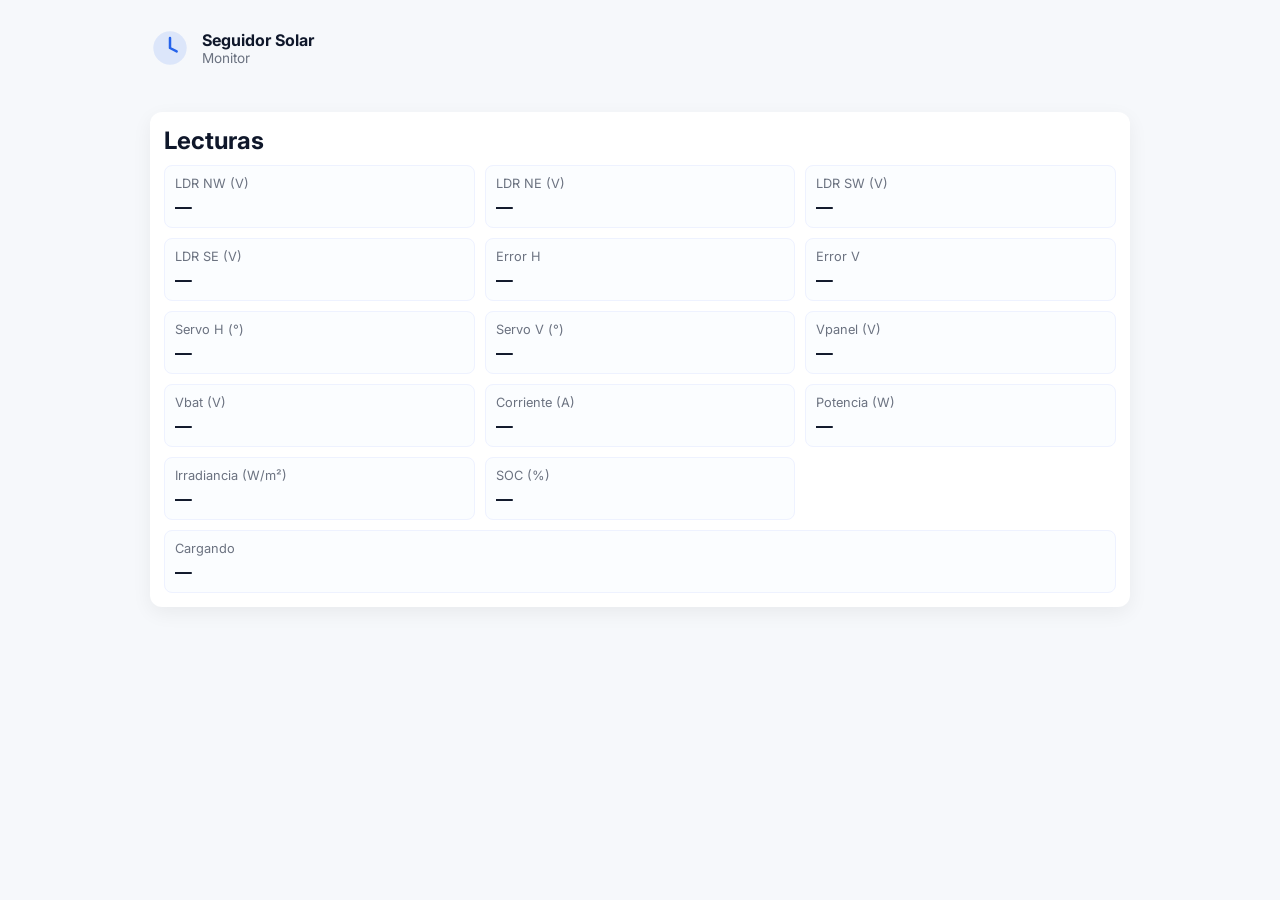
==== index.html @ 90c92c3a "update" ====
<!doctype html>
<html lang="es">
<head>
  <meta charset="utf-8">
  <meta name="viewport" content="width=device-width,initial-scale=1">
  <title>Optoelectrónica - Monitor Panel Solar</title>
  <link href="https://fonts.googleapis.com/css2?family=Inter:wght@300;400;600;700&display=swap" rel="stylesheet">
  <link rel="stylesheet" href="style.css">
</head>
<body>
  <header class="site-header">
    <div class="container header-inner">
      <div class="brand">
        <svg width="40" height="40" viewBox="0 0 24 24" fill="none" xmlns="http://www.w3.org/2000/svg" aria-hidden>
          <circle cx="12" cy="12" r="10" fill="#2563eb" opacity="0.12"/>
          <path d="M12 6v6l4 2" stroke="#2563eb" stroke-width="1.5" stroke-linecap="round" stroke-linejoin="round"/>
        </svg>
        <div class="titles">
          <h1>Seguidor Solar</h1>
          <div class="subtitle">Monitor</div>
        </div>
      </div>
    </div>
  </header>

  <main class="container">

    <section class="grid">
      <div class="card metrics full-width">
        <h2>Lecturas</h2>
        <div class="grid-cols">
          <div class="metric"><div class="label">LDR NW (V)</div><div id="ldr_nw" class="value">—</div></div>
          <div class="metric"><div class="label">LDR NE (V)</div><div id="ldr_ne" class="value">—</div></div>
          <div class="metric"><div class="label">LDR SW (V)</div><div id="ldr_sw" class="value">—</div></div>
          <div class="metric"><div class="label">LDR SE (V)</div><div id="ldr_se" class="value">—</div></div>
          <div class="metric"><div class="label">Error H</div><div id="error_h" class="value">—</div></div>
          <div class="metric"><div class="label">Error V</div><div id="error_v" class="value">—</div></div>
          <div class="metric"><div class="label">Servo H (°)</div><div id="servo" class="value">—</div></div>
          <div class="metric"><div class="label">Servo V (°)</div><div id="servo_v" class="value">—</div></div>
          <div class="metric"><div class="label">Vpanel (V)</div><div id="vpanel" class="value">—</div></div>
          <div class="metric"><div class="label">Vbat (V)</div><div id="vbat" class="value">—</div></div>
          <div class="metric"><div class="label">Corriente (A)</div><div id="current" class="value">—</div></div>
          <div class="metric"><div class="label">Potencia (W)</div><div id="power" class="value">—</div></div>
          <div class="metric"><div class="label">Irradiancia (W/m²)</div><div id="irradiance" class="value">—</div></div>
          <div class="metric"><div class="label">SOC (%)</div><div id="soc" class="value">—</div></div>
          <div class="metric full"><div class="label">Cargando</div><div id="charging" class="value">—</div></div>
        </div>
      </div>
    </section>

    <footer class="site-footer">
      <small>&nbsp;</small>
    </footer>
  </main>
  <script src="script.js?v=6"></script>
</body>
</html>
---- style.css ----
.root{--bg:#f6f8fb;--card:#ffffff;--muted:#6b7280;--accent:#2563eb}
:root{--bg:#f6f8fb;--card:#ffffff;--muted:#6b7280;--accent:#2563eb}
body{font-family:Inter,system-ui,Segoe UI,Roboto,Helvetica,Arial,sans-serif;background:var(--bg);color:#0f172a;margin:0;-webkit-font-smoothing:antialiased}
.container{max-width:980px;margin:16px auto;padding:0 16px}
.site-header{background:transparent;padding:12px 0}
.header-inner{display:flex;align-items:center;justify-content:space-between;gap:12px}
.brand{display:flex;align-items:center;gap:12px}
.brand h1{font-size:1rem;margin:0}
.titles .subtitle{font-size:0.85rem;color:var(--muted)}
.main-nav a{margin-left:12px;color:var(--muted);text-decoration:none;font-weight:600}
.card{background:var(--card);border-radius:12px;padding:14px;box-shadow:0 6px 20px rgba(2,6,23,0.06);margin-bottom:16px}
.meta-row{display:flex;flex-direction:column;gap:8px}
.meta-item{display:flex;flex-direction:column}
.meta-item .muted{font-size:0.8rem;color:var(--muted)}
.meta-item div{font-weight:700;font-size:1rem}
.updated{margin-top:8px;color:var(--muted);font-size:0.85rem}
.grid{display:grid;grid-template-columns:1fr;gap:12px}
.metrics h2{margin:0 0 10px 0;text-align:left}
.grid-cols{display:grid;grid-template-columns:repeat(2,1fr);gap:10px}
.full-width{grid-column:1/-1}
.metric{background:#fbfdff;border:1px solid #eef2ff;padding:10px;border-radius:8px;text-align:left}
.metric.full{grid-column:1 / -1}
.label{font-size:0.8rem;color:var(--muted)}
.value{font-size:1.05rem;font-weight:700;margin-top:6px}
.actions h2{margin-top:0}
.btn{display:inline-block;padding:8px 12px;background:var(--accent);color:#fff;border-radius:8px;text-decoration:none}
.btn.ghost{background:transparent;border:1px solid #e6eefc;color:var(--accent)}
.site-footer{text-align:center;color:var(--muted);padding:12px 0}

@media(min-width:760px){
	.grid{grid-template-columns:1fr}
	.grid-cols{grid-template-columns:repeat(3,1fr)}
}
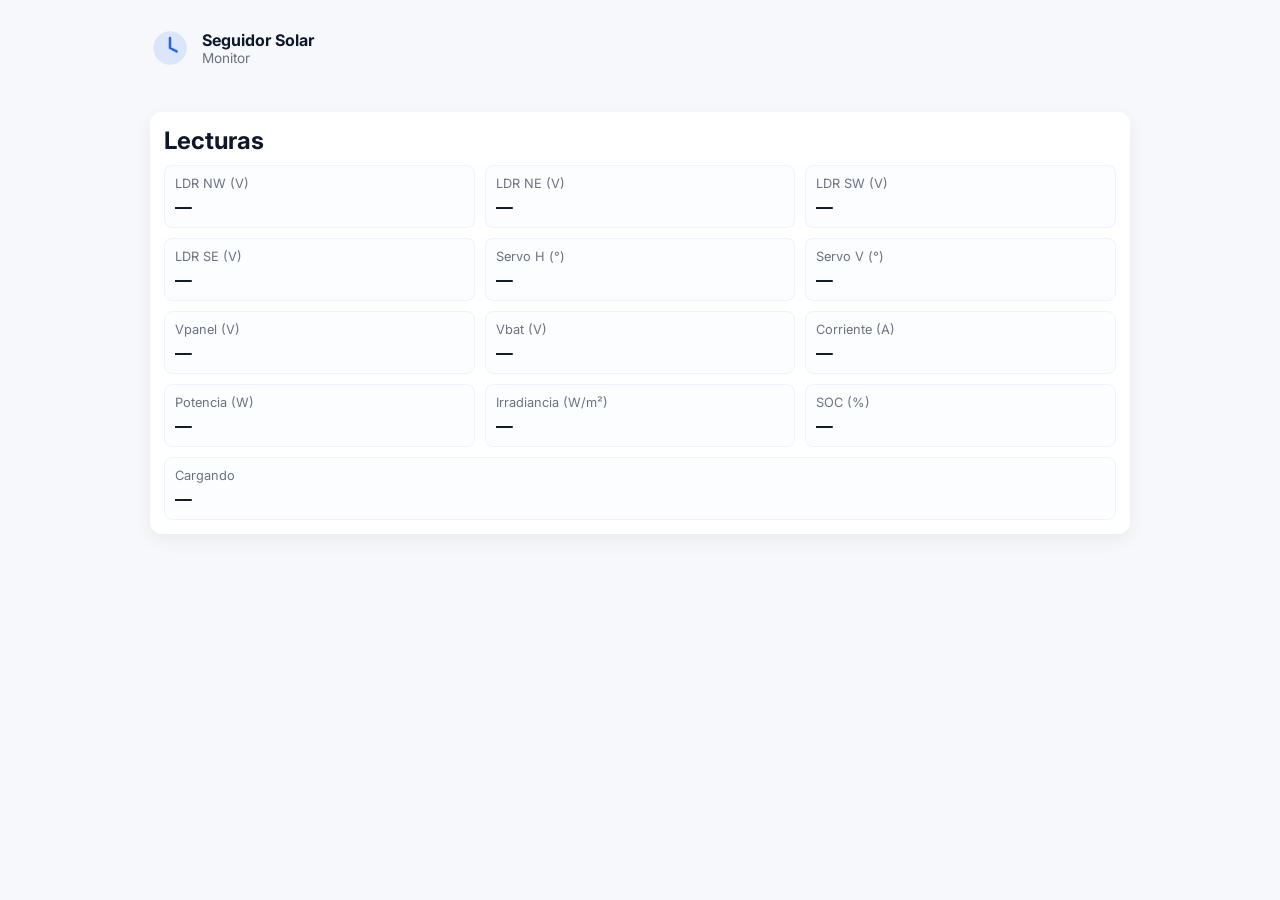
==== commit e1a7dd2f: "update" ====
--- a/index.html
+++ b/index.html
@@ -33,8 +33,6 @@
           <div class="metric"><div class="label">LDR NE (V)</div><div id="ldr_ne" class="value">—</div></div>
           <div class="metric"><div class="label">LDR SW (V)</div><div id="ldr_sw" class="value">—</div></div>
           <div class="metric"><div class="label">LDR SE (V)</div><div id="ldr_se" class="value">—</div></div>
-          <div class="metric"><div class="label">Error H</div><div id="error_h" class="value">—</div></div>
-          <div class="metric"><div class="label">Error V</div><div id="error_v" class="value">—</div></div>
           <div class="metric"><div class="label">Servo H (°)</div><div id="servo" class="value">—</div></div>
           <div class="metric"><div class="label">Servo V (°)</div><div id="servo_v" class="value">—</div></div>
           <div class="metric"><div class="label">Vpanel (V)</div><div id="vpanel" class="value">—</div></div>
@@ -52,6 +50,6 @@
       <small>&nbsp;</small>
     </footer>
   </main>
-  <script src="script.js?v=6"></script>
+  <script src="script.js?v=7"></script>
 </body>
 </html>
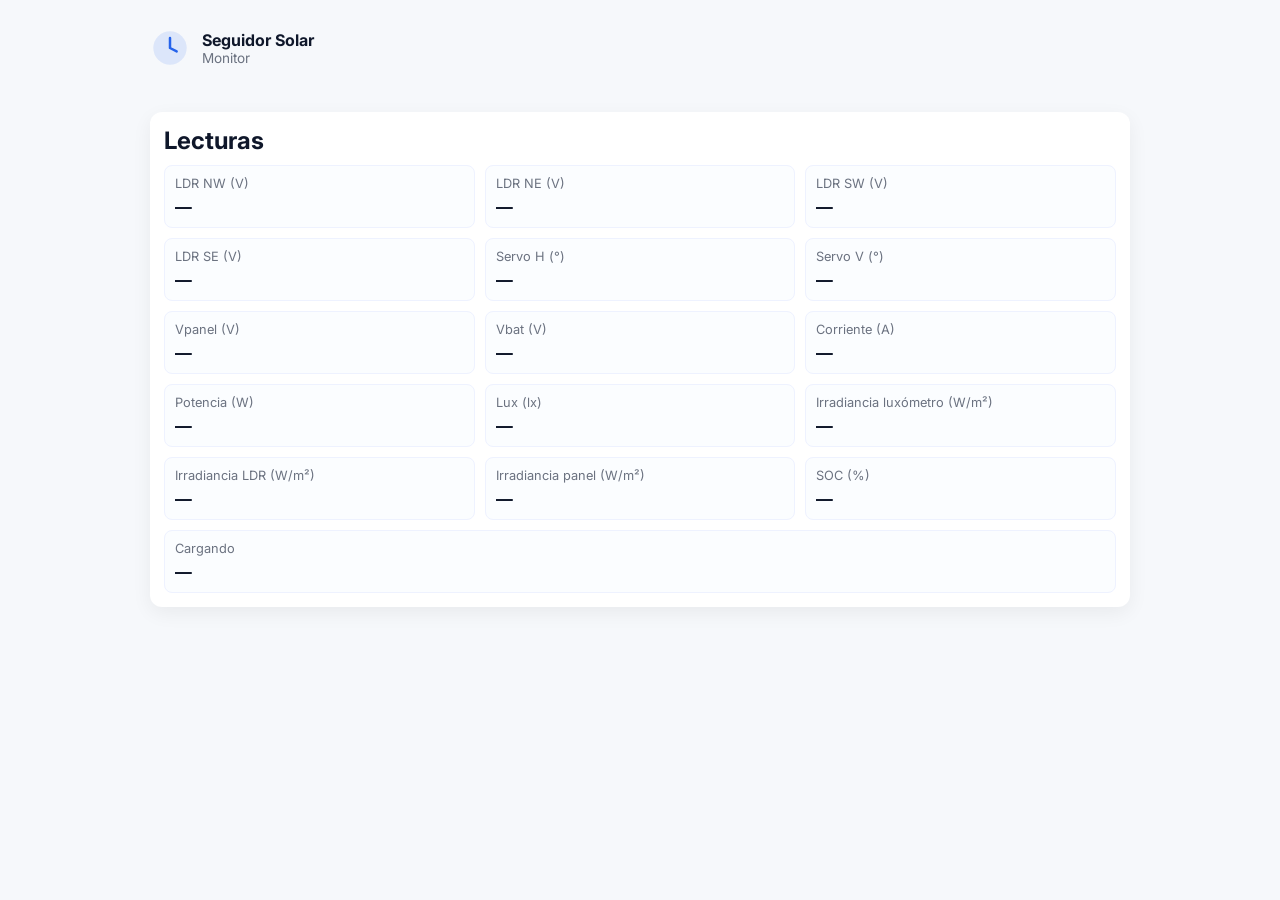
==== commit 718d45f1: "update" ====
--- a/index.html
+++ b/index.html
@@ -39,7 +39,10 @@
           <div class="metric"><div class="label">Vbat (V)</div><div id="vbat" class="value">—</div></div>
           <div class="metric"><div class="label">Corriente (A)</div><div id="current" class="value">—</div></div>
           <div class="metric"><div class="label">Potencia (W)</div><div id="power" class="value">—</div></div>
-          <div class="metric"><div class="label">Irradiancia (W/m²)</div><div id="irradiance" class="value">—</div></div>
+          <div class="metric"><div class="label">Lux (lx)</div><div id="lux" class="value">—</div></div>
+          <div class="metric"><div class="label">Irradiancia luxómetro (W/m²)</div><div id="irradiance_lux" class="value">—</div></div>
+          <div class="metric"><div class="label">Irradiancia LDR (W/m²)</div><div id="irradiance_ldr" class="value">—</div></div>
+          <div class="metric"><div class="label">Irradiancia panel (W/m²)</div><div id="irradiance" class="value">—</div></div>
           <div class="metric"><div class="label">SOC (%)</div><div id="soc" class="value">—</div></div>
           <div class="metric full"><div class="label">Cargando</div><div id="charging" class="value">—</div></div>
         </div>
@@ -50,6 +53,6 @@
       <small>&nbsp;</small>
     </footer>
   </main>
-  <script src="script.js?v=7"></script>
+  <script src="script.js?v=8"></script>
 </body>
 </html>
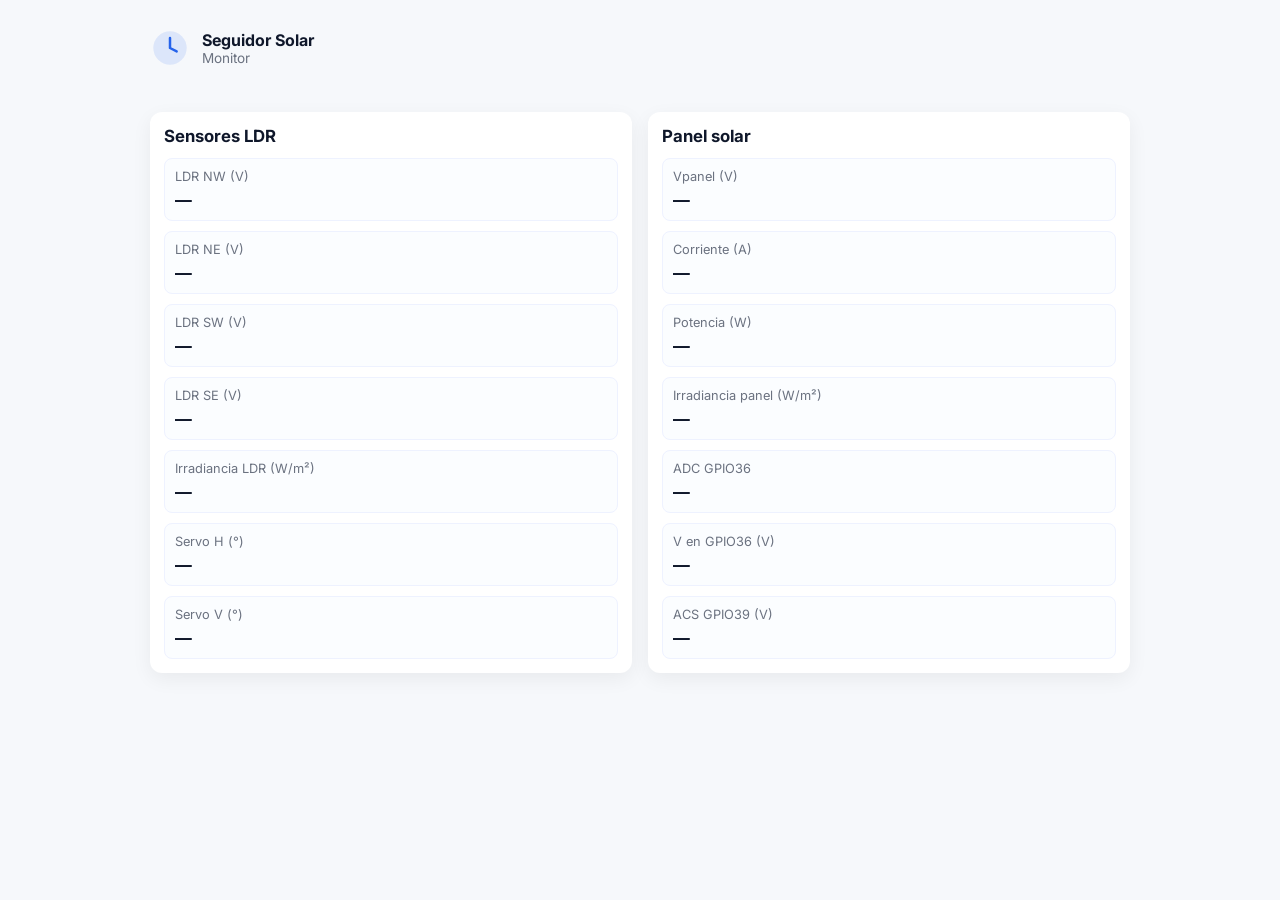
==== commit 24fc8e74: "update" ====
--- a/index.html
+++ b/index.html
@@ -1,58 +1,121 @@
-<!doctype html>
-<html lang="es">
-<head>
-  <meta charset="utf-8">
-  <meta name="viewport" content="width=device-width,initial-scale=1">
-  <title>Optoelectrónica - Monitor Panel Solar</title>
-  <link href="https://fonts.googleapis.com/css2?family=Inter:wght@300;400;600;700&display=swap" rel="stylesheet">
-  <link rel="stylesheet" href="style.css">
-</head>
-<body>
-  <header class="site-header">
-    <div class="container header-inner">
-      <div class="brand">
-        <svg width="40" height="40" viewBox="0 0 24 24" fill="none" xmlns="http://www.w3.org/2000/svg" aria-hidden>
-          <circle cx="12" cy="12" r="10" fill="#2563eb" opacity="0.12"/>
-          <path d="M12 6v6l4 2" stroke="#2563eb" stroke-width="1.5" stroke-linecap="round" stroke-linejoin="round"/>
-        </svg>
-        <div class="titles">
-          <h1>Seguidor Solar</h1>
-          <div class="subtitle">Monitor</div>
-        </div>
-      </div>
-    </div>
-  </header>
-
-  <main class="container">
-
-    <section class="grid">
-      <div class="card metrics full-width">
-        <h2>Lecturas</h2>
-        <div class="grid-cols">
-          <div class="metric"><div class="label">LDR NW (V)</div><div id="ldr_nw" class="value">—</div></div>
-          <div class="metric"><div class="label">LDR NE (V)</div><div id="ldr_ne" class="value">—</div></div>
-          <div class="metric"><div class="label">LDR SW (V)</div><div id="ldr_sw" class="value">—</div></div>
-          <div class="metric"><div class="label">LDR SE (V)</div><div id="ldr_se" class="value">—</div></div>
-          <div class="metric"><div class="label">Servo H (°)</div><div id="servo" class="value">—</div></div>
-          <div class="metric"><div class="label">Servo V (°)</div><div id="servo_v" class="value">—</div></div>
-          <div class="metric"><div class="label">Vpanel (V)</div><div id="vpanel" class="value">—</div></div>
-          <div class="metric"><div class="label">Vbat (V)</div><div id="vbat" class="value">—</div></div>
-          <div class="metric"><div class="label">Corriente (A)</div><div id="current" class="value">—</div></div>
-          <div class="metric"><div class="label">Potencia (W)</div><div id="power" class="value">—</div></div>
-          <div class="metric"><div class="label">Lux (lx)</div><div id="lux" class="value">—</div></div>
-          <div class="metric"><div class="label">Irradiancia luxómetro (W/m²)</div><div id="irradiance_lux" class="value">—</div></div>
-          <div class="metric"><div class="label">Irradiancia LDR (W/m²)</div><div id="irradiance_ldr" class="value">—</div></div>
-          <div class="metric"><div class="label">Irradiancia panel (W/m²)</div><div id="irradiance" class="value">—</div></div>
-          <div class="metric"><div class="label">SOC (%)</div><div id="soc" class="value">—</div></div>
-          <div class="metric full"><div class="label">Cargando</div><div id="charging" class="value">—</div></div>
-        </div>
-      </div>
-    </section>
-
-    <footer class="site-footer">
-      <small>&nbsp;</small>
-    </footer>
-  </main>
-  <script src="script.js?v=8"></script>
-</body>
-</html>
+<!doctype html>+
+<html lang="es">+
+<head>+
+  <meta charset="utf-8">+
+  <meta name="viewport" content="width=device-width,initial-scale=1">+
+  <title>Optoelectrónica - Monitor Panel Solar</title>+
+  <link href="https://fonts.googleapis.com/css2?family=Inter:wght@300;400;600;700&display=swap" rel="stylesheet">+
+  <link rel="stylesheet" href="style.css">+
+</head>+
+<body>+
+  <header class="site-header">+
+    <div class="container header-inner">+
+      <div class="brand">+
+        <svg width="40" height="40" viewBox="0 0 24 24" fill="none" xmlns="http://www.w3.org/2000/svg" aria-hidden>+
+          <circle cx="12" cy="12" r="10" fill="#2563eb" opacity="0.12"/>+
+          <path d="M12 6v6l4 2" stroke="#2563eb" stroke-width="1.5" stroke-linecap="round" stroke-linejoin="round"/>+
+        </svg>+
+        <div class="titles">+
+          <h1>Seguidor Solar</h1>+
+          <div class="subtitle">Monitor</div>+
+        </div>+
+      </div>+
+    </div>+
+  </header>+
++
+  <main class="container">+
+    <section class="lecturas-grid">+
+      <div class="card column-card">+
+        <h2>Sensores LDR</h2>+
+        <div class="grid-cols">+
+          <div class="metric"><div class="label">LDR NW (V)</div><div id="ldr_nw" class="value">—</div></div>+
+          <div class="metric"><div class="label">LDR NE (V)</div><div id="ldr_ne" class="value">—</div></div>+
+          <div class="metric"><div class="label">LDR SW (V)</div><div id="ldr_sw" class="value">—</div></div>+
+          <div class="metric"><div class="label">LDR SE (V)</div><div id="ldr_se" class="value">—</div></div>+
+          <div class="metric"><div class="label">Irradiancia LDR (W/m²)</div><div id="irradiance_ldr" class="value">—</div></div>+
+          <div class="metric"><div class="label">Servo H (°)</div><div id="servo" class="value">—</div></div>+
+          <div class="metric"><div class="label">Servo V (°)</div><div id="servo_v" class="value">—</div></div>+
+        </div>+
+      </div>+
++
+      <div class="card column-card">+
+        <h2>Panel solar</h2>+
+        <p id="panel_alerta" class="panel-alerta"></p>+
+        <div class="grid-cols">+
+          <div class="metric"><div class="label">Vpanel (V)</div><div id="vpanel" class="value">—</div></div>+
+          <div class="metric"><div class="label">Corriente (A)</div><div id="current" class="value">—</div></div>+
+          <div class="metric"><div class="label">Potencia (W)</div><div id="power" class="value">—</div></div>+
+          <div class="metric"><div class="label">Irradiancia panel (W/m²)</div><div id="irradiance" class="value">—</div></div>+
+          <div class="metric"><div class="label">ADC GPIO36</div><div id="panel_adc" class="value">—</div></div>+
+          <div class="metric"><div class="label">V en GPIO36 (V)</div><div id="v_adc" class="value">—</div></div>+
+          <div class="metric"><div class="label">ACS GPIO39 (V)</div><div id="acs_v" class="value">—</div></div>+
+        </div>+
+      </div>+
+    </section>+
++
+    <footer class="site-footer"><small>&nbsp;</small></footer>+
+  </main>+
+  <script src="script.js?v=12"></script>+
+</body>+
+</html>+
+
--- a/style.css
+++ b/style.css
@@ -16,8 +16,11 @@
 .meta-item div{font-weight:700;font-size:1rem}
 .updated{margin-top:8px;color:var(--muted);font-size:0.85rem}
 .grid{display:grid;grid-template-columns:1fr;gap:12px}
+.lecturas-grid{display:grid;grid-template-columns:1fr;gap:16px;margin-bottom:16px}
+.column-card h2{margin:0 0 12px 0;font-size:1.05rem}
+.panel-alerta{display:none;color:#b45309;font-size:0.9rem;margin:0 0 12px 0;line-height:1.4}
 .metrics h2{margin:0 0 10px 0;text-align:left}
-.grid-cols{display:grid;grid-template-columns:repeat(2,1fr);gap:10px}
+.grid-cols{display:grid;grid-template-columns:1fr;gap:10px}
 .full-width{grid-column:1/-1}
 .metric{background:#fbfdff;border:1px solid #eef2ff;padding:10px;border-radius:8px;text-align:left}
 .metric.full{grid-column:1 / -1}
@@ -28,8 +31,8 @@
 .btn.ghost{background:transparent;border:1px solid #e6eefc;color:var(--accent)}
 .site-footer{text-align:center;color:var(--muted);padding:12px 0}
 
-@media(min-width:760px){
-	.grid{grid-template-columns:1fr}
-	.grid-cols{grid-template-columns:repeat(3,1fr)}
+@media(min-width:720px){
+	.lecturas-grid{grid-template-columns:1fr 1fr;align-items:start}
+	.grid-cols{grid-template-columns:1fr}
 }
 
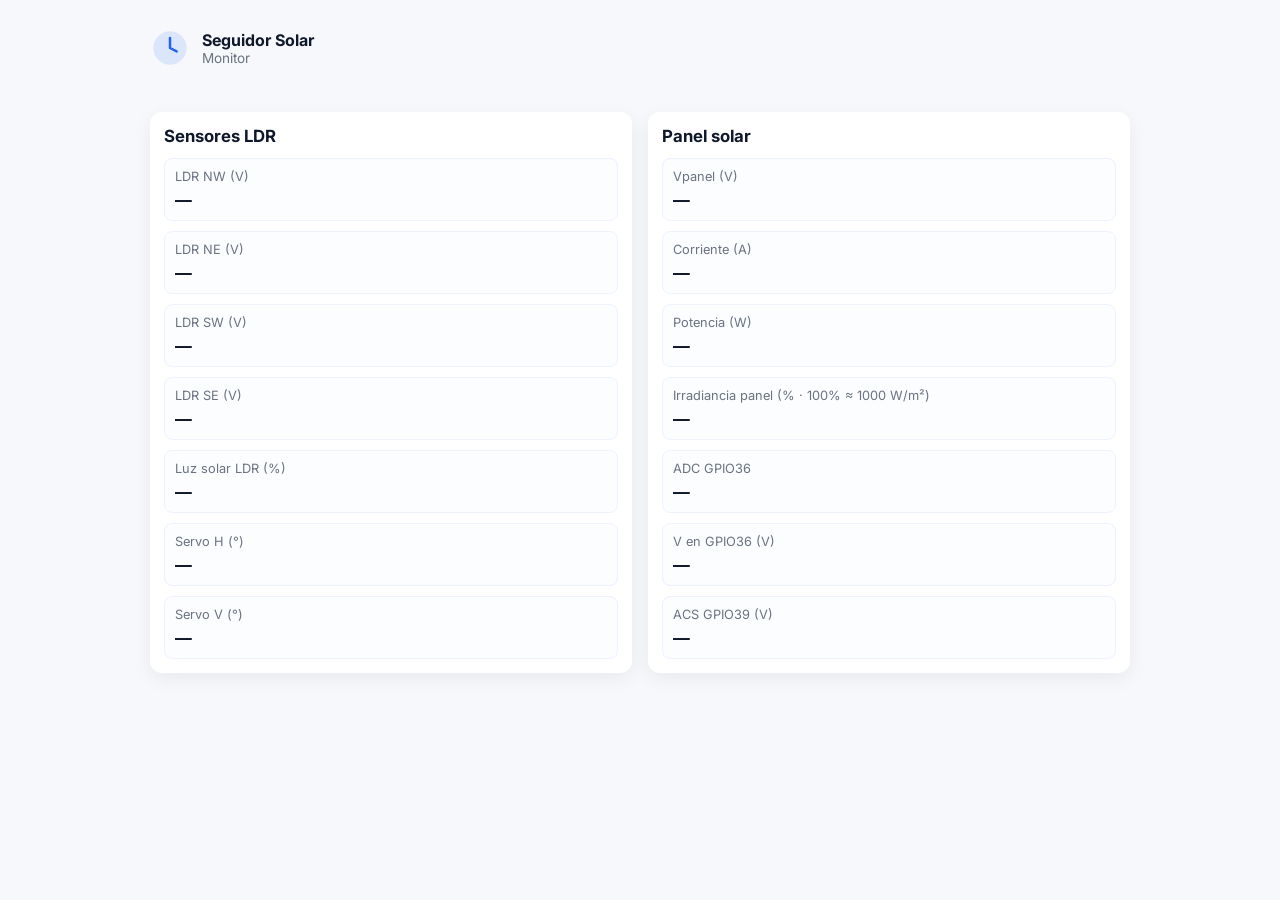
==== commit 64804f6d: "update" ====
--- a/index.html
+++ b/index.html
@@ -1,121 +1,121 @@
-<!doctype html>-
-<html lang="es">-
-<head>-
-  <meta charset="utf-8">-
-  <meta name="viewport" content="width=device-width,initial-scale=1">-
-  <title>Optoelectrónica - Monitor Panel Solar</title>-
-  <link href="https://fonts.googleapis.com/css2?family=Inter:wght@300;400;600;700&display=swap" rel="stylesheet">-
-  <link rel="stylesheet" href="style.css">-
-</head>-
-<body>-
-  <header class="site-header">-
-    <div class="container header-inner">-
-      <div class="brand">-
-        <svg width="40" height="40" viewBox="0 0 24 24" fill="none" xmlns="http://www.w3.org/2000/svg" aria-hidden>-
-          <circle cx="12" cy="12" r="10" fill="#2563eb" opacity="0.12"/>-
-          <path d="M12 6v6l4 2" stroke="#2563eb" stroke-width="1.5" stroke-linecap="round" stroke-linejoin="round"/>-
-        </svg>-
-        <div class="titles">-
-          <h1>Seguidor Solar</h1>-
-          <div class="subtitle">Monitor</div>-
-        </div>-
-      </div>-
-    </div>-
-  </header>-
--
-  <main class="container">-
-    <section class="lecturas-grid">-
-      <div class="card column-card">-
-        <h2>Sensores LDR</h2>-
-        <div class="grid-cols">-
-          <div class="metric"><div class="label">LDR NW (V)</div><div id="ldr_nw" class="value">—</div></div>-
-          <div class="metric"><div class="label">LDR NE (V)</div><div id="ldr_ne" class="value">—</div></div>-
-          <div class="metric"><div class="label">LDR SW (V)</div><div id="ldr_sw" class="value">—</div></div>-
-          <div class="metric"><div class="label">LDR SE (V)</div><div id="ldr_se" class="value">—</div></div>-
-          <div class="metric"><div class="label">Irradiancia LDR (W/m²)</div><div id="irradiance_ldr" class="value">—</div></div>-
-          <div class="metric"><div class="label">Servo H (°)</div><div id="servo" class="value">—</div></div>-
-          <div class="metric"><div class="label">Servo V (°)</div><div id="servo_v" class="value">—</div></div>-
-        </div>-
-      </div>-
--
-      <div class="card column-card">-
-        <h2>Panel solar</h2>-
-        <p id="panel_alerta" class="panel-alerta"></p>-
-        <div class="grid-cols">-
-          <div class="metric"><div class="label">Vpanel (V)</div><div id="vpanel" class="value">—</div></div>-
-          <div class="metric"><div class="label">Corriente (A)</div><div id="current" class="value">—</div></div>-
-          <div class="metric"><div class="label">Potencia (W)</div><div id="power" class="value">—</div></div>-
-          <div class="metric"><div class="label">Irradiancia panel (W/m²)</div><div id="irradiance" class="value">—</div></div>-
-          <div class="metric"><div class="label">ADC GPIO36</div><div id="panel_adc" class="value">—</div></div>-
-          <div class="metric"><div class="label">V en GPIO36 (V)</div><div id="v_adc" class="value">—</div></div>-
-          <div class="metric"><div class="label">ACS GPIO39 (V)</div><div id="acs_v" class="value">—</div></div>-
-        </div>-
-      </div>-
-    </section>-
--
-    <footer class="site-footer"><small>&nbsp;</small></footer>-
-  </main>-
-  <script src="script.js?v=12"></script>-
-</body>-
-</html>-
-+<!doctype html>
+
+<html lang="es">
+
+<head>
+
+  <meta charset="utf-8">
+
+  <meta name="viewport" content="width=device-width,initial-scale=1">
+
+  <title>Optoelectrónica - Monitor Panel Solar</title>
+
+  <link href="https://fonts.googleapis.com/css2?family=Inter:wght@300;400;600;700&display=swap" rel="stylesheet">
+
+  <link rel="stylesheet" href="style.css">
+
+</head>
+
+<body>
+
+  <header class="site-header">
+
+    <div class="container header-inner">
+
+      <div class="brand">
+
+        <svg width="40" height="40" viewBox="0 0 24 24" fill="none" xmlns="http://www.w3.org/2000/svg" aria-hidden>
+
+          <circle cx="12" cy="12" r="10" fill="#2563eb" opacity="0.12"/>
+
+          <path d="M12 6v6l4 2" stroke="#2563eb" stroke-width="1.5" stroke-linecap="round" stroke-linejoin="round"/>
+
+        </svg>
+
+        <div class="titles">
+
+          <h1>Seguidor Solar</h1>
+
+          <div class="subtitle">Monitor</div>
+
+        </div>
+
+      </div>
+
+    </div>
+
+  </header>
+
+
+
+  <main class="container">
+
+    <section class="lecturas-grid">
+
+      <div class="card column-card">
+
+        <h2>Sensores LDR</h2>
+
+        <div class="grid-cols">
+
+          <div class="metric"><div class="label">LDR NW (V)</div><div id="ldr_nw" class="value">—</div></div>
+
+          <div class="metric"><div class="label">LDR NE (V)</div><div id="ldr_ne" class="value">—</div></div>
+
+          <div class="metric"><div class="label">LDR SW (V)</div><div id="ldr_sw" class="value">—</div></div>
+
+          <div class="metric"><div class="label">LDR SE (V)</div><div id="ldr_se" class="value">—</div></div>
+
+          <div class="metric"><div class="label">Luz solar LDR (%)</div><div id="ldr_light_pct" class="value">—</div></div>
+
+          <div class="metric"><div class="label">Servo H (°)</div><div id="servo" class="value">—</div></div>
+
+          <div class="metric"><div class="label">Servo V (°)</div><div id="servo_v" class="value">—</div></div>
+
+        </div>
+
+      </div>
+
+
+
+      <div class="card column-card">
+
+        <h2>Panel solar</h2>
+
+        <p id="panel_alerta" class="panel-alerta"></p>
+
+        <div class="grid-cols">
+
+          <div class="metric"><div class="label">Vpanel (V)</div><div id="vpanel" class="value">—</div></div>
+
+          <div class="metric"><div class="label">Corriente (A)</div><div id="current" class="value">—</div></div>
+
+          <div class="metric"><div class="label">Potencia (W)</div><div id="power" class="value">—</div></div>
+
+          <div class="metric"><div class="label">Irradiancia panel (% · 100% ≈ 1000 W/m²)</div><div id="irradiance" class="value">—</div></div>
+
+          <div class="metric"><div class="label">ADC GPIO36</div><div id="panel_adc" class="value">—</div></div>
+
+          <div class="metric"><div class="label">V en GPIO36 (V)</div><div id="v_adc" class="value">—</div></div>
+
+          <div class="metric"><div class="label">ACS GPIO39 (V)</div><div id="acs_v" class="value">—</div></div>
+
+        </div>
+
+      </div>
+
+    </section>
+
+
+
+    <footer class="site-footer"><small>&nbsp;</small></footer>
+
+  </main>
+
+  <script src="script.js?v=14"></script>
+
+</body>
+
+</html>
+
+
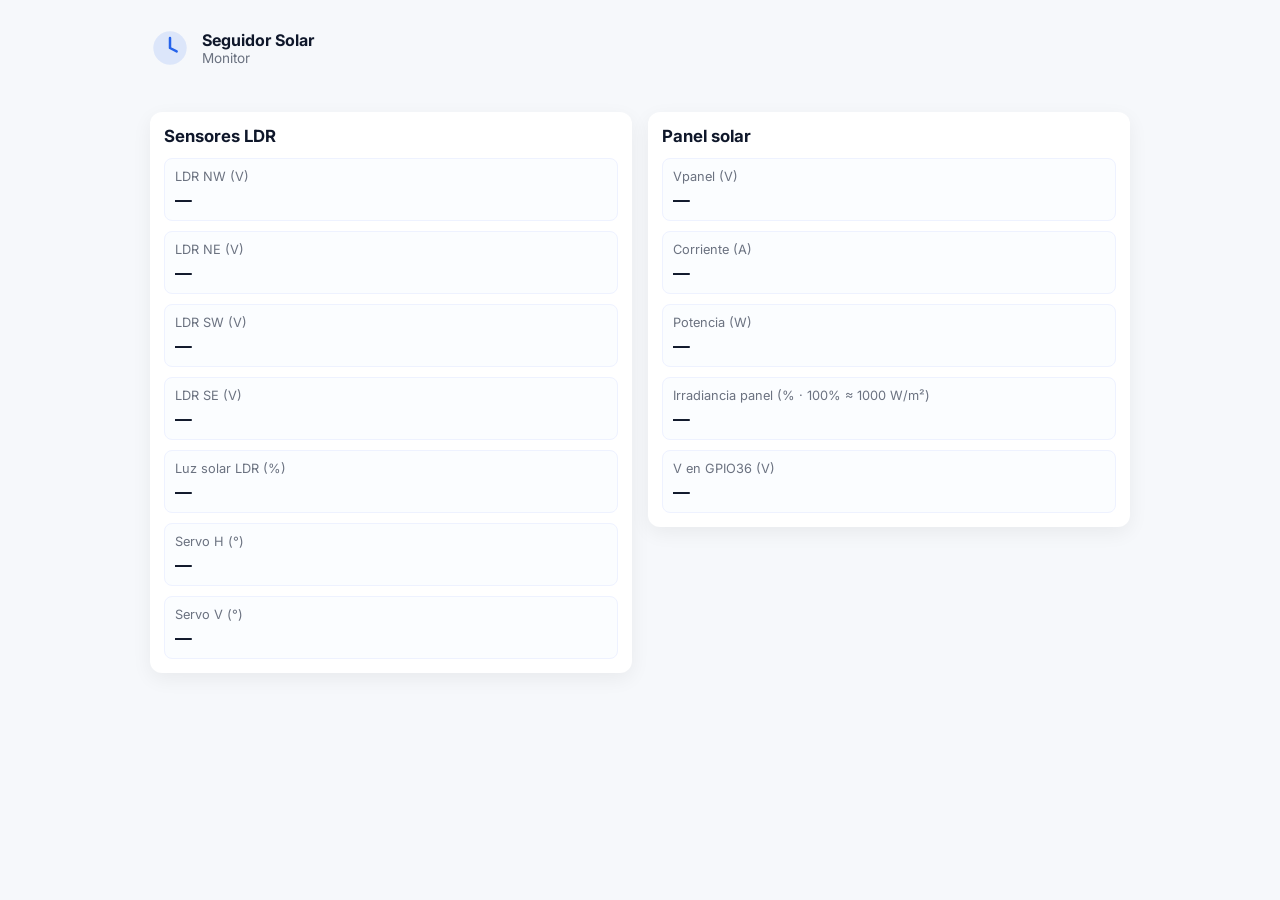
==== commit c11a4b83: "update" ====
--- a/index.html
+++ b/index.html
@@ -94,11 +94,7 @@
 
           <div class="metric"><div class="label">Irradiancia panel (% · 100% ≈ 1000 W/m²)</div><div id="irradiance" class="value">—</div></div>
 
-          <div class="metric"><div class="label">ADC GPIO36</div><div id="panel_adc" class="value">—</div></div>
-
           <div class="metric"><div class="label">V en GPIO36 (V)</div><div id="v_adc" class="value">—</div></div>
-
-          <div class="metric"><div class="label">ACS GPIO39 (V)</div><div id="acs_v" class="value">—</div></div>
 
         </div>
 
@@ -112,7 +108,7 @@
 
   </main>
 
-  <script src="script.js?v=14"></script>
+  <script src="script.js?v=16"></script>
 
 </body>
 
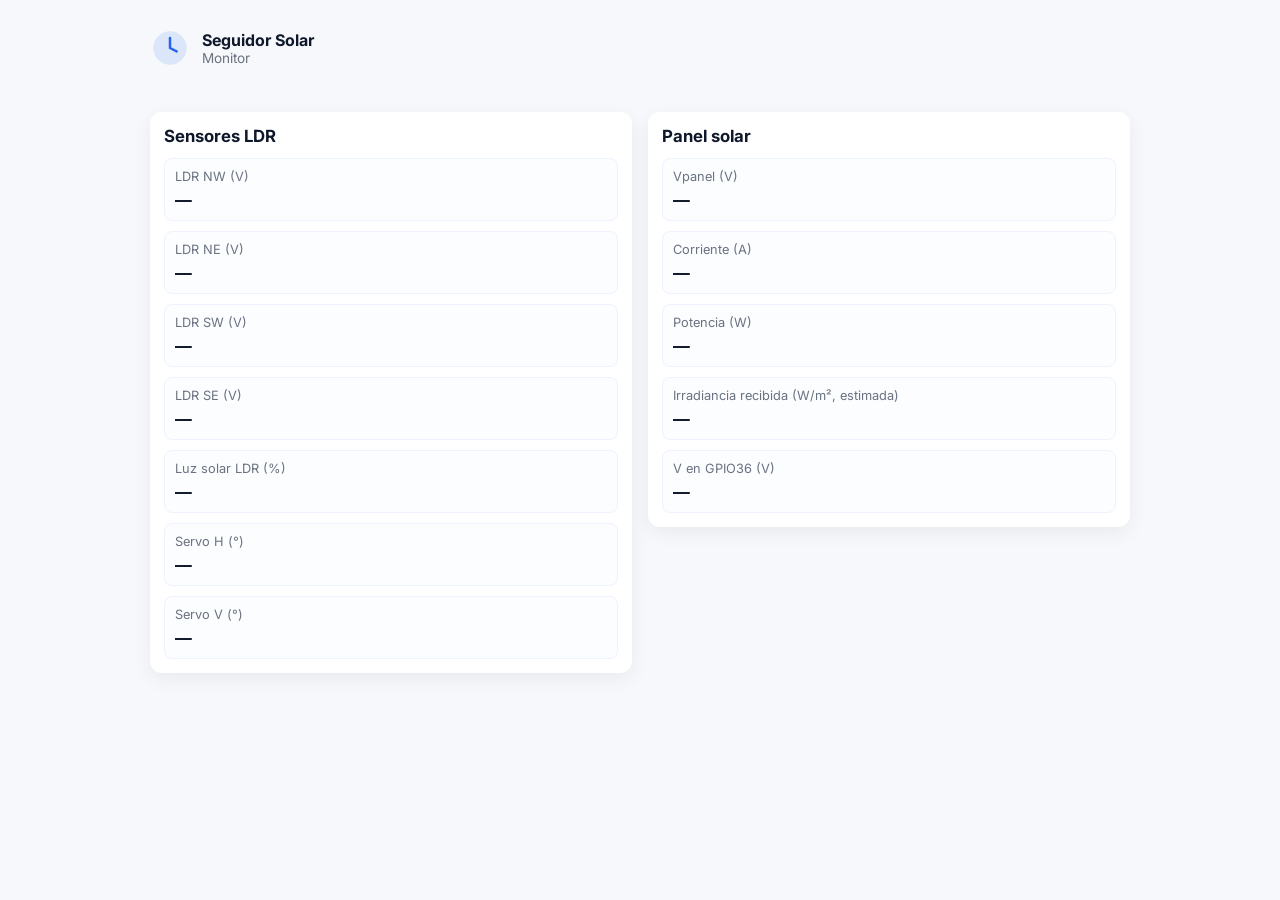
==== commit c04e3508: "update" ====
--- a/index.html
+++ b/index.html
@@ -92,7 +92,7 @@
 
           <div class="metric"><div class="label">Potencia (W)</div><div id="power" class="value">—</div></div>
 
-          <div class="metric"><div class="label">Irradiancia panel (% · 100% ≈ 1000 W/m²)</div><div id="irradiance" class="value">—</div></div>
+          <div class="metric"><div class="label">Irradiancia recibida (W/m², estimada)</div><div id="irradiance" class="value">—</div></div>
 
           <div class="metric"><div class="label">V en GPIO36 (V)</div><div id="v_adc" class="value">—</div></div>
 
@@ -108,7 +108,7 @@
 
   </main>
 
-  <script src="script.js?v=16"></script>
+  <script src="script.js?v=17"></script>
 
 </body>
 
